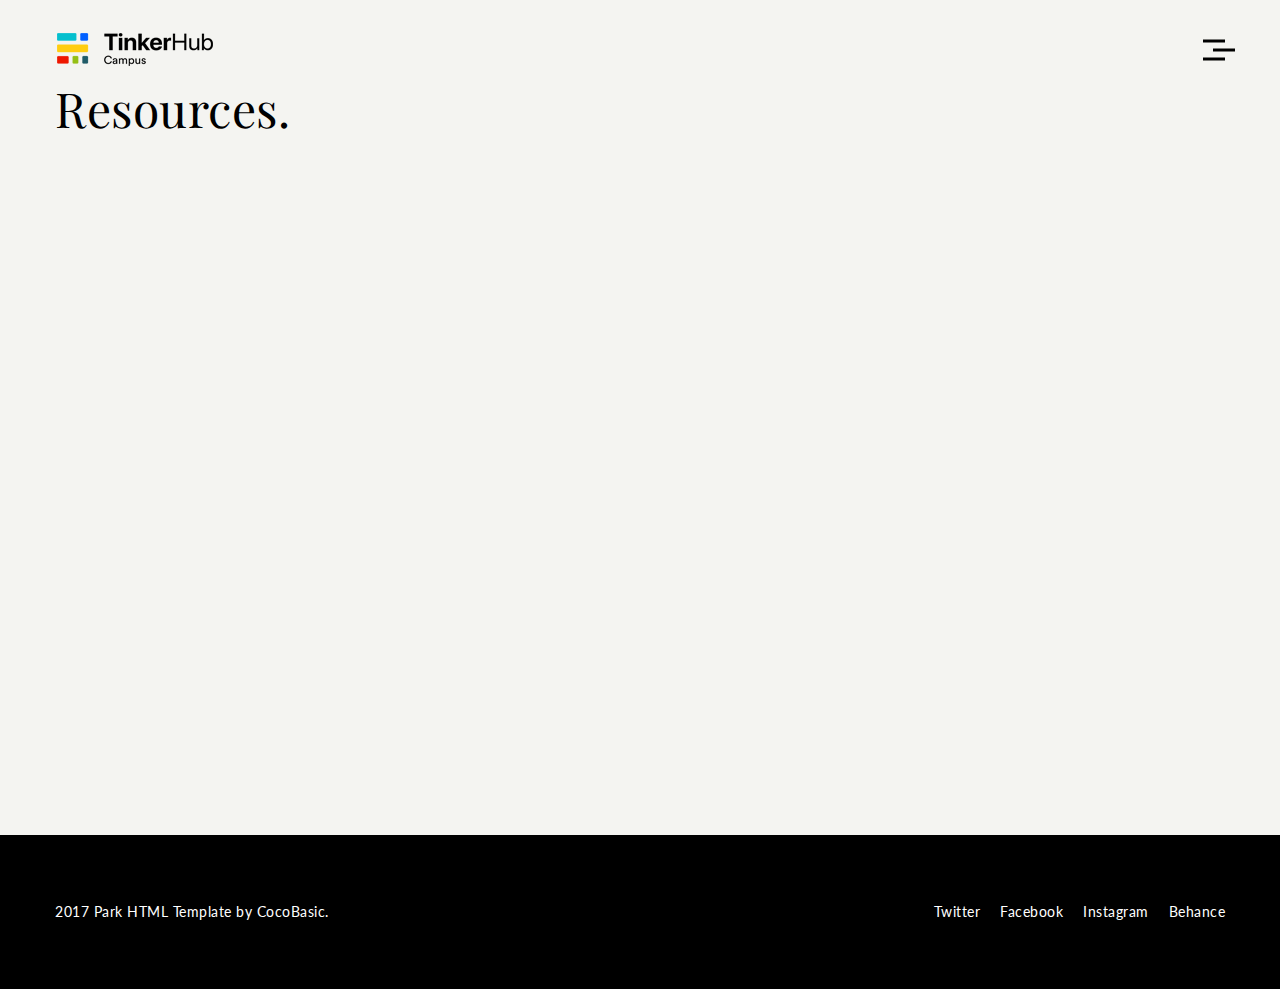
==== resources.html @ 8faea579 "resources page added" ====
<!DOCTYPE HTML>
<html lang="en-US">
    <head>
        <title>Park - Creative Portfolio Html Template</title>
        <meta http-equiv="Content-Type" content="text/html; charset=UTF-8">
        <meta name="description" content="Template by CocoBasic" />
        <meta name="keywords" content="HTML, CSS, JavaScript, PHP" />
        <meta name="author" content="CocoBasic" />
        <meta name="viewport" content="width=device-width, initial-scale=1, maximum-scale=1">

        <link rel="shortcut icon" href="images/favicon.ico" />       
        <link href='http://fonts.googleapis.com/css?family=Playfair+Display:400,400i%7CLato:300,300i,400,400i,700,700i,900%7CMontserrat:900' rel='stylesheet' type='text/css'>		
        <link rel="stylesheet" type="text/css"  href='css/clear.css' />
        <link rel="stylesheet" type="text/css"  href='css/common.css' />
        <link rel="stylesheet" type="text/css"  href='css/font-awesome.min.css' />
        <link rel="stylesheet" type="text/css"  href='css/sm-clean.css' />        
        <link rel="stylesheet" type="text/css"  href='css/slick.css' />        
        <link rel="stylesheet" type="text/css"  href='css/justifiedGallery.min.css' />
        <link rel="stylesheet" type="text/css"  href='css/prettyPhoto.css' />
        <link rel="stylesheet" type="text/css"  href='style.css' />

        <!--[if lt IE 9]>
                <script src="js/html5.js"></script>            
                <script src="js/respond.min.js"></script>                   
        <![endif]-->  
    </head>


    <body class="page">

        <div class="site-wrapper">

            <div class="doc-loader"></div>       

            <div class="menu-wraper center-relative">                          
                <div class="menu-holder">
                    <nav id="header-main-menu" class="big-menu">
                        <ul class="main-menu sm sm-clean">
                            <li>
                                <a href="index.html">Home</a>
                            </li>                            
                            <li>
                                <a href="https://dravog7.github.io/tinkerhubCampus/#/handbook">Handbook</a>
                            </li>                            
                            <li>
                                <a href="gallery.html"  class="current">Resources</a>
                            </li>                            
                            <!-- <li>
                                <a href="#">Portfolio Post</a>
                                <ul class="sub-menu">
                                    <li>
                                        <a href="portfolio-item1.html">Demo 1</a>
                                    </li>
                                    <li>
                                        <a href="portfolio-item2.html">Demo 2</a>
                                    </li>
                                    <li>
                                        <a href="portfolio-item3.html">Demo 3</a>
                                    </li>
                                    <li>
                                        <a href="portfolio-item4.html">Demo 4</a>
                                    </li>
                                    <li>
                                        <a href="portfolio-item5.html">Demo 5</a>
                                    </li>
                                </ul>
                            </li>                            
                            <li>
                                <a href="gallery.html">Gallery</a>
                            </li>                            
                            <li>
                                <a href="gallery-full.html">Gallery Full</a>
                            </li>                            
                            <li>
                                <a href="contact.html">Contact</a>
                            </li>                            
                        </ul>  -->  
                    </nav>
                </div>
            </div>
            <br>
            <div class="center-relative relative content-1170">
                <div>
                    <a href="index.html">
                        <img src="images/logo_@x2.png" alt="Park">
                    </a>               
                </div>
                <div class="toggle-holder">
                    <div id="toggle">
                        <div class="first-menu-line"></div>
                        <div class="second-menu-line"></div>
                        <div class="third-menu-line"></div>
                    </div>
                </div>
                <div class="clear"></div>	
            </div>    


            <div id="content" class="site-content">
                <div class="header-content content-1170 center-relative block"> 
                    <h1 class="entry-title">
                        Resources.
                    </h1>
                </div>
                <div class="page-content-wrapper center-relative content-1170">                
                    <iframe src="https://docs.google.com/presentation/d/e/2PACX-1vSOMRVgeMyPeni2asiVuSYo9Ov74oyT9_DhCWMWHWYLhbv3W7QBqUfarKIOultPUxOgnSGfhW2fxQJl/embed?start=false&loop=false&delayms=3000" frameborder="0" width="960" height="569" allowfullscreen="true" mozallowfullscreen="true" webkitallowfullscreen="true"></iframe>
                </div>               
            </div>

            <!--Footer-->

            <footer class="footer">
                <div class="footer-content content-1170 center-relative">	        
                    <ul class="copyright-holder">
                        <li class="copyright-footer">
                            2017 Park HTML Template by <a href="http://cocobasic.com">CocoBasic</a>.                
                        </li>
                        <li class="social-footer">                
                            <a href="#">Twitter</a><a href="#">Facebook</a><a href="#">Instagram</a><a href="#">Behance</a>                
                        </li>            
                    </ul>
                </div>
            </footer>
        </div>

        <!--Load JavaScript-->
        <script type="text/javascript" src="js/jquery.js"></script>			                                       
        <script type='text/javascript' src='js/imagesloaded.pkgd.js'></script>                
        <script type='text/javascript' src='js/jquery.fitvids.js'></script>                
        <script type='text/javascript' src='js/jquery.smartmenus.min.js'></script>                                 
        <script type='text/javascript' src='js/isotope.pkgd.js'></script>                                 
        <script type='text/javascript' src='js/jquery.easing.1.3.js'></script>                          
        <script type='text/javascript' src='js/jquery.justifiedGallery.min.js'></script>                          
        <script type='text/javascript' src='js/jquery.prettyPhoto.js'></script>                          
        <script type='text/javascript' src='js/slick.min.js'></script>                          
        <script type='text/javascript' src='js/main.js'></script>
    </body>
</html>
---- css/clear.css ----
html, body, div, span, object, iframe,
h1, h2, h3, h4, h5, h6, p, blockquote, pre,
abbr, address, cite, code,
del, dfn, em, img, ins, kbd, q, samp,
small, strong, sub, sup, var,
b, i,
fieldset, form, label, legend,
caption, tfoot, thead,
article, aside, canvas, details, figcaption, figure, 
footer, header, hgroup, menu, nav, section, summary,
time, mark, audio, video {
    margin:0;
    padding:0;
    border:0;
    outline: none;
    font-size:100%;
    vertical-align:baseline;
    background:transparent;
}

body {
    line-height:1;
}

article,aside,details,figcaption,figure,
footer,header,hgroup,menu,nav,section { 
    display:block;
}

blockquote, q {
    quotes:none;
}

blockquote:before, blockquote:after,
q:before, q:after {
    content:'';
    content:none;
}

a {
    margin:0;
    padding:0;
    font-size:100%;
	outline: none;
    vertical-align:baseline;
    background:transparent;
}

ins {
    background-color:#ff9;
    color:#000;
    text-decoration:none;
}

mark {
    background-color:#ff9;
    color:#000; 
    font-style:italic;
    font-weight:bold;
}

del {
    text-decoration: line-through;
}

abbr[title], dfn[title] {
    border-bottom:1px dotted;
    cursor:help;
}

hr {
    display:block;
    height:1px;
    border:0;   
    border-top:1px solid #cccccc;
    margin:1em 0;
    padding:0;
}

input, select {
    vertical-align:middle;
}

input:focus, textarea:focus
{
    outline: none;
}
---- css/common.css ----
.block
{
    display: block;
}
.hidden
{
    display: none;
}
.clear
{
    clear: both;
}
.left
{
    float: left;
}
.right
{
    float: right;
}
.line-height
{
    line-height: 0;
}
.clear-right
{
    clear: right;
}
.clear-left
{
    clear: left;
}
.center-relative
{
    margin-left: auto;
    margin-right: auto;
}
.center-absolute
{
    left: 50%;
}
.center-text
{
    text-align: center !important;
}
.text-left
{
    text-align: left;
}
.text-right
{
    text-align: right;
}
.absolute
{
    position: absolute;
}
.fixed
{
    position: fixed;
}
.relative
{
    position: relative;
}
.aligncenter 
{
    display: block;
    margin: 5px auto 5px auto;
}
.margin-0
{
    margin: 0 !important;
    line-height: 0;
}
.top-0
{
    margin-top: 0 !important;
}
.top-5
{
    margin-top: 5px !important;	
}
.top-10
{
    margin-top: 10px;	
}
.top-15
{
    margin-top: 15px;	
}
.top-20
{
    margin-top: 20px;
}
.top-25
{
    margin-top: 25px;	
}
.top-30
{
    margin-top: 30px;	
}
.top-50
{
    margin-top: 50px;	
}
.top-60
{
    margin-top: 60px;	
}
.top-70
{
    margin-top: 70px;	
}
.top-75
{
    margin-top: 75px;	
}
.top-80
{
    margin-top: 80px;
}
.top-100
{
    margin-top: 100px;	
}
.top-105
{
    margin-top: 105px;	
}
.top-120
{
    margin-top: 120px;
}
.top-150
{
    margin-top: 150px;	
}
.top-200
{
    margin-top: 200px;	
}
.top-negative-30
{
    margin-top: -30px;
}
.left-35
{
    margin-left:35px;
}
.right-35
{
    margin-right:35px;
}
.bottom-0
{
    margin-bottom: 0 !important;
}
.bottom-10
{
    margin-bottom: 10px !important;
}
.bottom-20
{
    margin-bottom: 20px !important;
}
.bottom-25
{
    margin-bottom: 25px !important;
}
.bottom-30
{
    margin-bottom: 30px !important;
}
.bottom-50
{
    margin-bottom: 50px !important;
}
.bottom-100
{
    margin-bottom: 100px !important;
}
.bottom-150
{
    margin-bottom: 150px !important;
}
.bottom-200
{
    margin-bottom: 200px !important;
}
blockquote
{
    font-weight: 300;
    font-style: italic;
    border-left: 10px solid #fffaa3;
    padding-left: 20px;
    margin-top: 50px;
    margin-bottom: 50px;
    font-size: 24px;
    line-height: 35px;
    max-width: 285px;
    margin-left: auto;
    margin-right: auto;
}
blockquote cite
{
    margin-top: 20px;
    display: block;
    font-weight: 400;
}
iframe
{
    width: 100%;
}
a.button
{
    display: inline-block;
    color: #000000;
    border: 1px solid #000000;
    text-align: center;
    padding-bottom: 15px;
    padding-top: 12px;
    padding-left: 50px;
    padding-right: 45px;
    cursor: pointer;
    vertical-align: middle;
    text-decoration: none;
    font-size: 11px;
    transition: all .2s linear;
    letter-spacing: 5px;
    line-height: 22px;
    margin-bottom: 17px;
    text-transform: uppercase;
}

a.button:active
{
    position: relative;
    top: 1px;	
}

a.button:hover
{
    color: white;
    background-color: #000000;
}
h1,h2,h3,h4,h5,h6
{
    padding: 20px 0;
}
h1
{
    font-size: 38px;
    line-height: 38px;    
}
h2
{
    font-size: 34px;    
    line-height: 34px;    
}
h3
{
    font-size: 32px;  
    line-height: 32px;    
}
h4
{
    font-size: 30px;    
}
h5
{
    font-size: 28px;   
}
h6
{
    font-size: 26px;    
}
em
{
    font-style: italic;
}
ol
{
    list-style-type: decimal;
}
pre
{
    word-wrap: break-word;
    white-space: pre-wrap;
}
table, th, td
{
    border:1px solid black;
    padding: 10px;
    vertical-align: middle;
}
sup
{
    vertical-align: super;
    font-size: smaller;
}
sub
{
    vertical-align: sub;
    font-size: smaller;
}
.single-content ol
{
    display: block;
    list-style-type: decimal;
    margin: 0 0 14px 17px;
}
.single-content ul
{
    display: block;
    list-style-type: disc;
    margin: 0 0 14px 17px;
}

.one,  .one_half,  .one_third,  .two_third,  .three_fourth, 
.one_fourth{
    margin-right: 14%;
    float: left;
    position: relative;
    margin-bottom: 30px;
}
.last{
    margin-right: 0 !important;
    clear: right;
}
.one{
    float: none;
    display: block;
    clear: both;
    margin-right: 0;
}
.one_half{
    width: 43%;    
}
.one_third{
    width: 24%;    
}
.two_third{
    width: 62%;    
}
.one_fourth{
    width: 14.5%;
}
.three_fourth{
    width: 71.5%;
}

.one_half.margin-0{
    width: 50%;
}
.one_third.margin-0{
    width: 33.333333333%;
}
.two_third.margin-0{
    width: 66.666666666%;
}
.one_fourth.margin-0{
    width: 25%;
}
.three_fourth.margin-0{
    width: 75%;
}

.isotope.no-transition,
.isotope.no-transition .isotope-item,
.isotope .isotope-item.no-transition {
    -webkit-transition-duration: 0s;
    -moz-transition-duration: 0s;
    -ms-transition-duration: 0s;
    -o-transition-duration: 0s;
    transition-duration: 0s;
}


div.pp_default .pp_loaderIcon
{
    display: none !important;
}

div.pp_default a.pp_arrow_previous
{
    background-image: url(../images/nav_left.png);
    background-size: 20px 20px;    
    width: 20px;
    height: 20px;
    margin-top: 5px;
    font-size: 0;
    line-height: 0;
    text-indent: -99999999px;
    transition: transform .3s ease;
}

div.pp_default a.pp_arrow_next
{
    background-image: url(../images/nav_right.png);
    background-size: 20px 20px;    
    width: 20px;
    height: 20px;
    margin-top: 5px;
    margin-left: 10px;
    font-size: 0;
    line-height: 0;
    text-indent: -99999999px;
    transition: transform .3s ease;
}

div.pp_default a.pp_arrow_previous:hover 
{
    transform: translateX(-5px);
}

div.pp_default a.pp_arrow_next:hover 
{
    transform: translateX(5px);
}

div.pp_default .pp_close
{
    background-image: url(../images/close.png);
    background-size: 30px 30px;
    margin-top: 5px;
    text-indent: -99999999px;
    font-size: 0;
    line-height: 0;    
}

div.pp_default .pp_nav .currentTextHolder
{
    padding: 0 0 0 20px;
    color: #fff;
}

div.pp_default .pp_content_container .pp_details 
{
    margin-top: 30px !important;
    z-index: 3;
}

div.pp_default .pp_description 
{
    font-family: 'Lato', sans-serif;
    font-size: 15px;
    line-height: 30px;
    position: absolute;
    top: -30px;
    margin: 0;
    color: #fff;
    font-weight: 400;
}


.justified-gallery>a>.caption,
.justified-gallery>div>.caption 
{    
    background-color: #F4F4F1;    
    color: #000;
    font-size: 12px;
    font-weight: 400;
    font-family: 'Lato', sans-serif;
    padding-left: 20px;
}

.justified-gallery>a>.caption.caption-visible,
.justified-gallery>div>.caption.caption-visible {
    filter: "alpha(opacity=100)";
    opacity: 1
}
---- css/sm-clean.css ----
.sm-clean {
    background: #eeeeee;
    -webkit-border-radius: 5px;
    -moz-border-radius: 5px;
    -ms-border-radius: 5px;
    -o-border-radius: 5px;
    border-radius: 5px;
}
.sm-clean a, .sm-clean a:hover, .sm-clean a:focus, .sm-clean a:active {
    padding: 13px 20px;
    /* make room for the toggle button (sub indicator) */
    padding-right: 58px;
    font-size: 18px;
    font-weight: normal;
    line-height: 17px;
    text-decoration: none;
}
.sm-clean a.current {
    color: #d23600;
}
.sm-clean a.disabled {
    color: #bbbbbb;
}
.sm-clean a span.sub-arrow {
    position: absolute;
    top: 50%;
    margin-top: -12px;
    left: auto;
    right: 4px;
    width: 34px;
    height: 34px;
    overflow: hidden;
    font: bold 18px/34px monospace !important;
    text-align: center;
    text-shadow: none;   
    -webkit-border-radius: 5px;
    -moz-border-radius: 5px;
    -ms-border-radius: 5px;
    -o-border-radius: 5px;
    border-radius: 5px;
}
.sm-clean a.highlighted span.sub-arrow:before {
    display: block;
    content: '-';
}
.sm-clean > li:first-child > a, .sm-clean > li:first-child > :not(ul) a {
    -webkit-border-radius: 5px 5px 0 0;
    -moz-border-radius: 5px 5px 0 0;
    -ms-border-radius: 5px 5px 0 0;
    -o-border-radius: 5px 5px 0 0;
    border-radius: 5px 5px 0 0;
}
.sm-clean > li:last-child > a, .sm-clean > li:last-child > *:not(ul) a, .sm-clean > li:last-child > ul,
.sm-clean > li:last-child > ul > li:last-child > a, .sm-clean > li:last-child > ul > li:last-child > *:not(ul) a, .sm-clean > li:last-child > ul > li:last-child > ul,
.sm-clean > li:last-child > ul > li:last-child > ul > li:last-child > a, .sm-clean > li:last-child > ul > li:last-child > ul > li:last-child > *:not(ul) a, .sm-clean > li:last-child > ul > li:last-child > ul > li:last-child > ul,
.sm-clean > li:last-child > ul > li:last-child > ul > li:last-child > ul > li:last-child > a, .sm-clean > li:last-child > ul > li:last-child > ul > li:last-child > ul > li:last-child > *:not(ul) a, .sm-clean > li:last-child > ul > li:last-child > ul > li:last-child > ul > li:last-child > ul,
.sm-clean > li:last-child > ul > li:last-child > ul > li:last-child > ul > li:last-child > ul > li:last-child > a, .sm-clean > li:last-child > ul > li:last-child > ul > li:last-child > ul > li:last-child > ul > li:last-child > *:not(ul) a, .sm-clean > li:last-child > ul > li:last-child > ul > li:last-child > ul > li:last-child > ul > li:last-child > ul {
    -webkit-border-radius: 0 0 5px 5px;
    -moz-border-radius: 0 0 5px 5px;
    -ms-border-radius: 0 0 5px 5px;
    -o-border-radius: 0 0 5px 5px;
    border-radius: 0 0 5px 5px;
}
.sm-clean > li:last-child > a.highlighted, .sm-clean > li:last-child > *:not(ul) a.highlighted,
.sm-clean > li:last-child > ul > li:last-child > a.highlighted, .sm-clean > li:last-child > ul > li:last-child > *:not(ul) a.highlighted,
.sm-clean > li:last-child > ul > li:last-child > ul > li:last-child > a.highlighted, .sm-clean > li:last-child > ul > li:last-child > ul > li:last-child > *:not(ul) a.highlighted,
.sm-clean > li:last-child > ul > li:last-child > ul > li:last-child > ul > li:last-child > a.highlighted, .sm-clean > li:last-child > ul > li:last-child > ul > li:last-child > ul > li:last-child > *:not(ul) a.highlighted,
.sm-clean > li:last-child > ul > li:last-child > ul > li:last-child > ul > li:last-child > ul > li:last-child > a.highlighted, .sm-clean > li:last-child > ul > li:last-child > ul > li:last-child > ul > li:last-child > ul > li:last-child > *:not(ul) a.highlighted {
    -webkit-border-radius: 0;
    -moz-border-radius: 0;
    -ms-border-radius: 0;
    -o-border-radius: 0;
    border-radius: 0;
}
.sm-clean > li:first-child {
    border-top: 0;
}
.sm-clean ul a, .sm-clean ul a:hover, .sm-clean ul a:focus, .sm-clean ul a:active {
    font-size: 16px;
    border-left: 8px solid transparent;
}
.sm-clean ul ul a,
.sm-clean ul ul a:hover,
.sm-clean ul ul a:focus,
.sm-clean ul ul a:active {
    border-left: 16px solid transparent;
}
.sm-clean ul ul ul a,
.sm-clean ul ul ul a:hover,
.sm-clean ul ul ul a:focus,
.sm-clean ul ul ul a:active {
    border-left: 24px solid transparent;
}
.sm-clean ul ul ul ul a,
.sm-clean ul ul ul ul a:hover,
.sm-clean ul ul ul ul a:focus,
.sm-clean ul ul ul ul a:active {
    border-left: 32px solid transparent;
}
.sm-clean ul ul ul ul ul a,
.sm-clean ul ul ul ul ul a:hover,
.sm-clean ul ul ul ul ul a:focus,
.sm-clean ul ul ul ul ul a:active {
    border-left: 40px solid transparent;
}

/* Mobile first layout SmartMenus Core CSS (it's not recommended editing these rules)
   You need this once per page no matter how many menu trees or different themes you use.
-------------------------------------------------------------------------------------------*/

.sm,.sm ul,.sm li{display: table;list-style:none;margin: 0 auto;padding:0;line-height:normal;direction:ltr;-webkit-tap-highlight-color:rgba(0,0,0,0);}
.sm-rtl,.sm-rtl ul,.sm-rtl li{direction:rtl;text-align:right;}
.sm>li>h1,.sm>li>h2,.sm>li>h3,.sm>li>h4,.sm>li>h5,.sm>li>h6{margin:0;padding:0;}
.sm ul{display:none;}
.sm li,.sm a{position:relative;}
.sm a{display:block;}
.sm a.disabled{cursor:not-allowed;}
.sm:after{content:"\00a0";display:block;height:0;font:0px/0 serif;clear:both;visibility:hidden;overflow:hidden;}
.sm,.sm *,.sm *:before,.sm *:after{-moz-box-sizing:border-box;-webkit-box-sizing:border-box;box-sizing:border-box;}
---- css/justifiedGallery.min.css ----
/*!
 * Justified Gallery - v3.6.3
 * http://miromannino.github.io/Justified-Gallery/
 * Copyright (c) 2016 Miro Mannino
 * Licensed under the MIT license.
 */

.justified-gallery {
    width: 100%;
    position: relative;
    overflow: hidden
}

.justified-gallery>a,
.justified-gallery>div {
    position: absolute;
    display: inline-block;
    overflow: hidden;
    filter: "alpha(opacity=10)";
    opacity: .1
}

.justified-gallery>a>img,
.justified-gallery>div>img,
.justified-gallery>a>a>img,
.justified-gallery>div>a>img {
    position: absolute;
    top: 50%;
    left: 50%;
    margin: 0;
    padding: 0;
    border: 0;
    filter: "alpha(opacity=0)";
    opacity: 0
}

.justified-gallery>a>.caption,
.justified-gallery>div>.caption {
    display: initial;
    position: absolute;
    bottom: 0;
    padding: 5px;
    background-color: #000;
    left: 0;
    right: 0;
    margin: 0;
    color: #fff;
    font-size: 12px;
    font-weight: 300;
    font-family: sans-serif;
    -webkit-transition: opacity 300ms ease;
    -moz-transition: opacity 300ms ease;
    -o-transition: opacity 300ms ease;
    transition: opacity 300ms ease;
    opacity: 0
}

.justified-gallery>a>.caption.caption-visible,
.justified-gallery>div>.caption.caption-visible {
    filter: "alpha(opacity=70)";
    opacity: .7
}

.justified-gallery>.entry-visible {
    filter: "alpha(opacity=100)";
    opacity: 1;
    background: 0 0
}

.justified-gallery>.entry-visible>img,
.justified-gallery>.entry-visible>a>img {
    filter: "alpha(opacity=100)";
    opacity: 1;
    -webkit-transition: opacity 500ms ease-in;
    -moz-transition: opacity 500ms ease-in;
    -o-transition: opacity 500ms ease-in;
    transition: opacity 500ms ease-in
}

.justified-gallery>.jg-filtered {
    display: none
}

.justified-gallery>.spinner {
    position: absolute;
    bottom: 0;
    margin-left: -24px;
    padding: 10px 0;
    left: 50%;
    filter: "alpha(opacity=100)";
    opacity: 1;
    overflow: initial
}

.justified-gallery>.spinner>span {
    display: inline-block;
    filter: "alpha(opacity=0)";
    opacity: 0;
    width: 8px;
    height: 8px;
    margin: 0 4px;
    background-color: #000;
    border-radius: 6px
}
---- css/prettyPhoto.css ----
/* ------------------------------------------------------------------------
        This you can edit.
------------------------------------------------------------------------- */

/* ----------------------------------
        Default Theme
----------------------------------- */

div.pp_default .pp_top,
div.pp_default .pp_top .pp_middle,
div.pp_default .pp_top .pp_left,
div.pp_default .pp_top .pp_right,
div.pp_default .pp_bottom,
div.pp_default .pp_bottom .pp_left,
div.pp_default .pp_bottom .pp_middle,
div.pp_default .pp_bottom .pp_right { height: 13px; }

div.pp_default .pp_content .ppt { color: #f8f8f8; }
div.pp_default .pp_content_container .pp_left { padding-left: 13px; }
div.pp_default .pp_content_container .pp_right { padding-right: 13px; }
/*div.pp_default .pp_content { background-color: #fff; }*/
div.pp_default .pp_next:hover { background: url(../images/prettyPhoto/default/sprite_next.png) center right  no-repeat; cursor: pointer; } /* Next button */
div.pp_default .pp_previous:hover { background: url(../images/prettyPhoto/default/sprite_prev.png) center left no-repeat; cursor: pointer; } /* Previous button */
div.pp_default .pp_expand { background: url(../images/prettyPhoto/default/sprite.png) 0 -29px no-repeat; cursor: pointer; width: 28px; height: 28px; display: none !important; } /* Expand button */
div.pp_default .pp_expand:hover { background: url(../images/prettyPhoto/default/sprite.png) 0 -56px no-repeat; cursor: pointer; } /* Expand button hover */
div.pp_default .pp_contract { background: url(../images/prettyPhoto/default/sprite.png) 0 -84px no-repeat; cursor: pointer; width: 28px; height: 28px; } /* Contract button */
div.pp_default .pp_contract:hover { background: url(../images/prettyPhoto/default/sprite.png) 0 -113px no-repeat; cursor: pointer; } /* Contract button hover */
div.pp_default .pp_close { width: 30px; height: 30px; cursor: pointer; } /* Close button */
div.pp_default #pp_full_res .pp_inline { color: #000; background-color: white; padding: 30px; } 
.pp_inline img {max-width: 100%; max-height: 100%; width: auto; height: auto;}
div.pp_default .pp_gallery ul li a { background: url(../images/prettyPhoto/default/default_thumb.png) center center #f8f8f8; border:1px solid #aaa; }
div.pp_default .pp_gallery ul li a:hover,
div.pp_default .pp_gallery ul li.selected a { border-color: #fff; }
div.pp_default .pp_social { margin-top: 7px;}

div.pp_default .pp_gallery a.pp_arrow_previous,
div.pp_default .pp_gallery a.pp_arrow_next { position: static; left: auto; }
div.pp_default .pp_nav .pp_play,
div.pp_default .pp_nav .pp_pause { background: url(../images/prettyPhoto/default/sprite.png) -51px 1px no-repeat; height:30px; width:30px; }
div.pp_default .pp_nav .pp_pause { background-position: -51px -29px; }
div.pp_default .pp_details { position: relative; }
div.pp_default a.pp_arrow_previous,
div.pp_default a.pp_arrow_next { height: 26px;  margin: -4px 0 0 0; width: 20px; }
div.pp_default a.pp_arrow_next { left: 52px;} /* The next arrow in the bottom nav */
div.pp_default .pp_content_container .pp_details { margin-top: 5px; }
div.pp_default .pp_nav { clear: none; height: 30px; width: 110px; position: relative; }
div.pp_default .pp_nav .currentTextHolder{ font-family: Georgia; font-style: italic; color:#999; font-size: 11px; left: 75px; line-height: 25px; margin: 0; padding: 0 0 0 10px; position: absolute; top: 2px; }

div.pp_default .pp_close:hover, div.pp_default .pp_nav .pp_play:hover, div.pp_default .pp_nav .pp_pause:hover, div.pp_default .pp_arrow_next:hover, div.pp_default .pp_arrow_previous:hover { opacity:0.7; }

div.pp_default .pp_description{ font-size: 11px; font-weight: bold; line-height: 14px; margin: 5px 50px 5px 0; }


div.pp_default .pp_loaderIcon { background: url(../images/prettyPhoto/default/loader.gif) center center no-repeat; background-color: white;} /* Loader icon */


/* ----------------------------------
        Light Rounded Theme
----------------------------------- */


div.light_rounded .pp_top .pp_left { background: url(../images/prettyPhoto/light_rounded/sprite.png) -88px -53px no-repeat; } /* Top left corner */
div.light_rounded .pp_top .pp_middle { background: #fff; } /* Top pattern/color */
div.light_rounded .pp_top .pp_right { background: url(../images/prettyPhoto/light_rounded/sprite.png) -110px -53px no-repeat; } /* Top right corner */

div.light_rounded .pp_content .ppt { color: #000; }
div.light_rounded .pp_content_container .pp_left,
div.light_rounded .pp_content_container .pp_right { background: #fff; }
div.light_rounded .pp_content { background-color: #fff; } /* Content background */
div.light_rounded .pp_next:hover { background: url(../images/prettyPhoto/light_rounded/btnNext.png) center right  no-repeat; cursor: pointer; } /* Next button */
div.light_rounded .pp_previous:hover { background: url(../images/prettyPhoto/light_rounded/btnPrevious.png) center left no-repeat; cursor: pointer; } /* Previous button */
div.light_rounded .pp_expand { background: url(../images/prettyPhoto/light_rounded/sprite.png) -31px -26px no-repeat; cursor: pointer; } /* Expand button */
div.light_rounded .pp_expand:hover { background: url(../images/prettyPhoto/light_rounded/sprite.png) -31px -47px no-repeat; cursor: pointer; } /* Expand button hover */
div.light_rounded .pp_contract { background: url(../images/prettyPhoto/light_rounded/sprite.png) 0 -26px no-repeat; cursor: pointer; } /* Contract button */
div.light_rounded .pp_contract:hover { background: url(../images/prettyPhoto/light_rounded/sprite.png) 0 -47px no-repeat; cursor: pointer; } /* Contract button hover */
div.light_rounded .pp_close { width: 75px; height: 22px; background: url(../images/prettyPhoto/light_rounded/sprite.png) -1px -1px no-repeat; cursor: pointer; } /* Close button */
div.light_rounded .pp_details { position: relative; }
div.light_rounded .pp_description { margin-right: 85px; }
div.light_rounded #pp_full_res .pp_inline { color: #000; } 
div.light_rounded .pp_gallery a.pp_arrow_previous,
div.light_rounded .pp_gallery a.pp_arrow_next { margin-top: 12px !important; }
div.light_rounded .pp_nav .pp_play { background: url(../images/prettyPhoto/light_rounded/sprite.png) -1px -100px no-repeat; height: 15px; width: 14px; }
div.light_rounded .pp_nav .pp_pause { background: url(../images/prettyPhoto/light_rounded/sprite.png) -24px -100px no-repeat; height: 15px; width: 14px; }

div.light_rounded .pp_arrow_previous { background: url(../images/prettyPhoto/light_rounded/sprite.png) 0 -71px no-repeat; } /* The previous arrow in the bottom nav */
div.light_rounded .pp_arrow_previous.disabled { background-position: 0 -87px; cursor: default; }
div.light_rounded .pp_arrow_next { background: url(../images/prettyPhoto/light_rounded/sprite.png) -22px -71px no-repeat; } /* The next arrow in the bottom nav */
div.light_rounded .pp_arrow_next.disabled { background-position: -22px -87px; cursor: default; }

div.light_rounded .pp_bottom .pp_left { background: url(../images/prettyPhoto/light_rounded/sprite.png) -88px -80px no-repeat; } /* Bottom left corner */
div.light_rounded .pp_bottom .pp_middle { background: #fff; } /* Bottom pattern/color */
div.light_rounded .pp_bottom .pp_right { background: url(../images/prettyPhoto/light_rounded/sprite.png) -110px -80px no-repeat; } /* Bottom right corner */

div.light_rounded .pp_loaderIcon { background: url(../images/prettyPhoto/light_rounded/loader.gif) center center no-repeat; } /* Loader icon */

/* ----------------------------------
        Dark Rounded Theme
----------------------------------- */

div.dark_rounded .pp_top .pp_left { background: url(../images/prettyPhoto/dark_rounded/sprite.png) -88px -53px no-repeat; } /* Top left corner */
div.dark_rounded .pp_top .pp_middle { background: url(../images/prettyPhoto/dark_rounded/contentPattern.png) top left repeat; } /* Top pattern/color */
div.dark_rounded .pp_top .pp_right { background: url(../images/prettyPhoto/dark_rounded/sprite.png) -110px -53px no-repeat; } /* Top right corner */

div.dark_rounded .pp_content_container .pp_left { background: url(../images/prettyPhoto/dark_rounded/contentPattern.png) top left repeat-y; } /* Left Content background */
div.dark_rounded .pp_content_container .pp_right { background: url(../images/prettyPhoto/dark_rounded/contentPattern.png) top right repeat-y; } /* Right Content background */
div.dark_rounded .pp_content { background: url(../images/prettyPhoto/dark_rounded/contentPattern.png) top left repeat; } /* Content background */
div.dark_rounded .pp_next:hover { background: url(../images/prettyPhoto/dark_rounded/btnNext.png) center right  no-repeat; cursor: pointer; } /* Next button */
div.dark_rounded .pp_previous:hover { background: url(../images/prettyPhoto/dark_rounded/btnPrevious.png) center left no-repeat; cursor: pointer; } /* Previous button */
div.dark_rounded .pp_expand { background: url(../images/prettyPhoto/dark_rounded/sprite.png) -31px -26px no-repeat; cursor: pointer; } /* Expand button */
div.dark_rounded .pp_expand:hover { background: url(../images/prettyPhoto/dark_rounded/sprite.png) -31px -47px no-repeat; cursor: pointer; } /* Expand button hover */
div.dark_rounded .pp_contract { background: url(../images/prettyPhoto/dark_rounded/sprite.png) 0 -26px no-repeat; cursor: pointer; } /* Contract button */
div.dark_rounded .pp_contract:hover { background: url(../images/prettyPhoto/dark_rounded/sprite.png) 0 -47px no-repeat; cursor: pointer; } /* Contract button hover */
div.dark_rounded .pp_close { width: 75px; height: 22px; background: url(../images/prettyPhoto/dark_rounded/sprite.png) -1px -1px no-repeat; cursor: pointer; } /* Close button */
div.dark_rounded .pp_details { position: relative; }
div.dark_rounded .pp_description { margin-right: 85px; }
div.dark_rounded .currentTextHolder { color: #c4c4c4; }
div.dark_rounded .pp_description { color: #fff; }
div.dark_rounded #pp_full_res .pp_inline { color: #fff; }
div.dark_rounded .pp_gallery a.pp_arrow_previous,
div.dark_rounded .pp_gallery a.pp_arrow_next { margin-top: 12px !important; }
div.dark_rounded .pp_nav .pp_play { background: url(../images/prettyPhoto/dark_rounded/sprite.png) -1px -100px no-repeat; height: 15px; width: 14px; }
div.dark_rounded .pp_nav .pp_pause { background: url(../images/prettyPhoto/dark_rounded/sprite.png) -24px -100px no-repeat; height: 15px; width: 14px; }

div.dark_rounded .pp_arrow_previous { background: url(../images/prettyPhoto/dark_rounded/sprite.png) 0 -71px no-repeat; } /* The previous arrow in the bottom nav */
div.dark_rounded .pp_arrow_previous.disabled { background-position: 0 -87px; cursor: default; }
div.dark_rounded .pp_arrow_next { background: url(../images/prettyPhoto/dark_rounded/sprite.png) -22px -71px no-repeat; } /* The next arrow in the bottom nav */
div.dark_rounded .pp_arrow_next.disabled { background-position: -22px -87px; cursor: default; }

div.dark_rounded .pp_bottom .pp_left { background: url(../images/prettyPhoto/dark_rounded/sprite.png) -88px -80px no-repeat; } /* Bottom left corner */
div.dark_rounded .pp_bottom .pp_middle { background: url(../images/prettyPhoto/dark_rounded/contentPattern.png) top left repeat; } /* Bottom pattern/color */
div.dark_rounded .pp_bottom .pp_right { background: url(../images/prettyPhoto/dark_rounded/sprite.png) -110px -80px no-repeat; } /* Bottom right corner */

div.dark_rounded .pp_loaderIcon { background: url(../images/prettyPhoto/dark_rounded/loader.gif) center center no-repeat; } /* Loader icon */


/* ----------------------------------
        Dark Square Theme
----------------------------------- */

div.dark_square .pp_left ,
div.dark_square .pp_middle,
div.dark_square .pp_right,
div.dark_square .pp_content { background: #000; }

div.dark_square .currentTextHolder { color: #c4c4c4; }
div.dark_square .pp_description { color: #fff; }
div.dark_square .pp_loaderIcon { background: url(../images/prettyPhoto/dark_square/loader.gif) center center no-repeat; } /* Loader icon */

div.dark_square .pp_expand { background: url(../images/prettyPhoto/dark_square/sprite.png) -31px -26px no-repeat; cursor: pointer; } /* Expand button */
div.dark_square .pp_expand:hover { background: url(../images/prettyPhoto/dark_square/sprite.png) -31px -47px no-repeat; cursor: pointer; } /* Expand button hover */
div.dark_square .pp_contract { background: url(../images/prettyPhoto/dark_square/sprite.png) 0 -26px no-repeat; cursor: pointer; } /* Contract button */
div.dark_square .pp_contract:hover { background: url(../images/prettyPhoto/dark_square/sprite.png) 0 -47px no-repeat; cursor: pointer; } /* Contract button hover */
div.dark_square .pp_close { width: 75px; height: 22px; background: url(../images/prettyPhoto/dark_square/sprite.png) -1px -1px no-repeat; cursor: pointer; } /* Close button */
div.dark_square .pp_details { position: relative; }
div.dark_square .pp_description { margin: 0 85px 0 0; }
div.dark_square #pp_full_res .pp_inline { color: #fff; }
div.dark_square .pp_gallery a.pp_arrow_previous,
div.dark_square .pp_gallery a.pp_arrow_next { margin-top: 12px !important; }
div.dark_square .pp_nav { clear: none; }
div.dark_square .pp_nav .pp_play { background: url(../images/prettyPhoto/dark_square/sprite.png) -1px -100px no-repeat; height: 15px; width: 14px; }
div.dark_square .pp_nav .pp_pause { background: url(../images/prettyPhoto/dark_square/sprite.png) -24px -100px no-repeat; height: 15px; width: 14px; }

div.dark_square .pp_arrow_previous { background: url(../images/prettyPhoto/dark_square/sprite.png) 0 -71px no-repeat; } /* The previous arrow in the bottom nav */
div.dark_square .pp_arrow_previous.disabled { background-position: 0 -87px; cursor: default; }
div.dark_square .pp_arrow_next { background: url(../images/prettyPhoto/dark_square/sprite.png) -22px -71px no-repeat; } /* The next arrow in the bottom nav */
div.dark_square .pp_arrow_next.disabled { background-position: -22px -87px; cursor: default; }

div.dark_square .pp_next:hover { background: url(../images/prettyPhoto/dark_square/btnNext.png) center right  no-repeat; cursor: pointer; } /* Next button */
div.dark_square .pp_previous:hover { background: url(../images/prettyPhoto/dark_square/btnPrevious.png) center left no-repeat; cursor: pointer; } /* Previous button */


/* ----------------------------------
        Light Square Theme
----------------------------------- */

div.light_square .pp_left ,
div.light_square .pp_middle,
div.light_square .pp_right,
div.light_square .pp_content { background: #fff; }

div.light_square .pp_content .ppt { color: #000; }
div.light_square .pp_expand { background: url(../images/prettyPhoto/light_square/sprite.png) -31px -26px no-repeat; cursor: pointer; } /* Expand button */
div.light_square .pp_expand:hover { background: url(../images/prettyPhoto/light_square/sprite.png) -31px -47px no-repeat; cursor: pointer; } /* Expand button hover */
div.light_square .pp_contract { background: url(../images/prettyPhoto/light_square/sprite.png) 0 -26px no-repeat; cursor: pointer; } /* Contract button */
div.light_square .pp_contract:hover { background: url(../images/prettyPhoto/light_square/sprite.png) 0 -47px no-repeat; cursor: pointer; } /* Contract button hover */
div.light_square .pp_close { width: 75px; height: 22px; background: url(../images/prettyPhoto/light_square/sprite.png) -1px -1px no-repeat; cursor: pointer; } /* Close button */
div.light_square .pp_details { position: relative; }
div.light_square .pp_description { margin-right: 85px; }
div.light_square #pp_full_res .pp_inline { color: #000; }
div.light_square .pp_gallery a.pp_arrow_previous,
div.light_square .pp_gallery a.pp_arrow_next { margin-top: 12px !important; }
div.light_square .pp_nav .pp_play { background: url(../images/prettyPhoto/light_square/sprite.png) -1px -100px no-repeat; height: 15px; width: 14px; }
div.light_square .pp_nav .pp_pause { background: url(../images/prettyPhoto/light_square/sprite.png) -24px -100px no-repeat; height: 15px; width: 14px; }

div.light_square .pp_arrow_previous { background: url(../images/prettyPhoto/light_square/sprite.png) 0 -71px no-repeat; } /* The previous arrow in the bottom nav */
div.light_square .pp_arrow_previous.disabled { background-position: 0 -87px; cursor: default; }
div.light_square .pp_arrow_next { background: url(../images/prettyPhoto/light_square/sprite.png) -22px -71px no-repeat; } /* The next arrow in the bottom nav */
div.light_square .pp_arrow_next.disabled { background-position: -22px -87px; cursor: default; }

div.light_square .pp_next:hover { background: url(../images/prettyPhoto/light_square/btnNext.png) center right  no-repeat; cursor: pointer; } /* Next button */
div.light_square .pp_previous:hover { background: url(../images/prettyPhoto/light_square/btnPrevious.png) center left no-repeat; cursor: pointer; } /* Previous button */

div.light_square .pp_loaderIcon { background: url(../images/prettyPhoto/light_rounded/loader.gif) center center no-repeat; } /* Loader icon */


/* ----------------------------------
        Facebook style Theme
----------------------------------- */

div.facebook .pp_top .pp_left { background: url(../images/prettyPhoto/facebook/sprite.png) -88px -53px no-repeat; } /* Top left corner */
div.facebook .pp_top .pp_middle { background: url(../images/prettyPhoto/facebook/contentPatternTop.png) top left repeat-x; } /* Top pattern/color */
div.facebook .pp_top .pp_right { background: url(../images/prettyPhoto/facebook/sprite.png) -110px -53px no-repeat; } /* Top right corner */

div.facebook .pp_content .ppt { color: #000; }
div.facebook .pp_content_container .pp_left { background: url(../images/prettyPhoto/facebook/contentPatternLeft.png) top left repeat-y; } /* Content background */
div.facebook .pp_content_container .pp_right { background: url(../images/prettyPhoto/facebook/contentPatternRight.png) top right repeat-y; } /* Content background */
div.facebook .pp_content { background: #fff; } /* Content background */
div.facebook .pp_expand { background: url(../images/prettyPhoto/facebook/sprite.png) -31px -26px no-repeat; cursor: pointer; } /* Expand button */
div.facebook .pp_expand:hover { background: url(../images/prettyPhoto/facebook/sprite.png) -31px -47px no-repeat; cursor: pointer; } /* Expand button hover */
div.facebook .pp_contract { background: url(../images/prettyPhoto/facebook/sprite.png) 0 -26px no-repeat; cursor: pointer; } /* Contract button */
div.facebook .pp_contract:hover { background: url(../images/prettyPhoto/facebook/sprite.png) 0 -47px no-repeat; cursor: pointer; } /* Contract button hover */
div.facebook .pp_close { width: 22px; height: 22px; background: url(../images/prettyPhoto/facebook/sprite.png) -1px -1px no-repeat; cursor: pointer; } /* Close button */
div.facebook .pp_details { position: relative; }
div.facebook .pp_description { margin: 0 37px 0 0; }
div.facebook #pp_full_res .pp_inline { color: #000; } 
div.facebook .pp_loaderIcon { background: url(../images/prettyPhoto/facebook/loader.gif) center center no-repeat; } /* Loader icon */

div.facebook .pp_arrow_previous { background: url(../images/prettyPhoto/facebook/sprite.png) 0 -71px no-repeat; height: 22px; margin-top: 0; width: 22px; } /* The previous arrow in the bottom nav */
div.facebook .pp_arrow_previous.disabled { background-position: 0 -96px; cursor: default; }
div.facebook .pp_arrow_next { background: url(../images/prettyPhoto/facebook/sprite.png) -32px -71px no-repeat; height: 22px; margin-top: 0; width: 22px; } /* The next arrow in the bottom nav */
div.facebook .pp_arrow_next.disabled { background-position: -32px -96px; cursor: default; }
div.facebook .pp_nav { margin-top: 0; }
div.facebook .pp_nav p { font-size: 15px; padding: 0 3px 0 4px; }
div.facebook .pp_nav .pp_play { background: url(../images/prettyPhoto/facebook/sprite.png) -1px -123px no-repeat; height: 22px; width: 22px; }
div.facebook .pp_nav .pp_pause { background: url(../images/prettyPhoto/facebook/sprite.png) -32px -123px no-repeat; height: 22px; width: 22px; }

div.facebook .pp_next:hover { background: url(../images/prettyPhoto/facebook/btnNext.png) center right no-repeat; cursor: pointer; } /* Next button */
div.facebook .pp_previous:hover { background: url(../images/prettyPhoto/facebook/btnPrevious.png) center left no-repeat; cursor: pointer; } /* Previous button */

div.facebook .pp_bottom .pp_left { background: url(../images/prettyPhoto/facebook/sprite.png) -88px -80px no-repeat; } /* Bottom left corner */
div.facebook .pp_bottom .pp_middle { background: url(../images/prettyPhoto/facebook/contentPatternBottom.png) top left repeat-x; } /* Bottom pattern/color */
div.facebook .pp_bottom .pp_right { background: url(../images/prettyPhoto/facebook/sprite.png) -110px -80px no-repeat; } /* Bottom right corner */


/* ------------------------------------------------------------------------
        DO NOT CHANGE
------------------------------------------------------------------------- */

div.pp_pic_holder a:focus { outline:none; }

div.pp_overlay {
    background: #000;
    display: none;
    left: 0;
    position: absolute;
    top: 0;
    width: 100%;
    z-index: 9999;
}

div.pp_pic_holder {
    display: none;
    position: absolute;
    width: 100px;
    z-index: 10000;
}


.pp_top {
    height: 20px;
    position: relative;
}
* html .pp_top { padding: 0 20px; }

.pp_top .pp_left {
    height: 20px;
    left: 0;
    position: absolute;
    width: 20px;
}
.pp_top .pp_middle {
    height: 20px;
    left: 20px;
    position: absolute;
    right: 20px;
}
* html .pp_top .pp_middle {
    left: 0;
    position: static;
}

.pp_top .pp_right {
    height: 20px;
    left: auto;
    position: absolute;
    right: 0;
    top: 0;
    width: 20px;
}

.pp_content { height: 40px; min-width: 40px; }
* html .pp_content { width: 40px; }

.pp_fade { display: none; }

.pp_content_container {
    position: relative;
    text-align: left;
    width: 100%;
}

.pp_content_container .pp_left { padding-left: 20px; }
.pp_content_container .pp_right { padding-right: 20px; }

.pp_content_container .pp_details {
    float: left;
    margin: 10px 0 2px 0;
}
.pp_description {
    display: none;
    margin: 0;
}

.pp_social { float: left; margin: 0; }
.pp_social .facebook { float: left; margin-left: 5px; width: 55px; overflow: hidden; }
.pp_social .twitter { float: left; }

.pp_nav {
    clear: right;
    float: left;
    margin: 3px 10px 0 0;
}

.pp_nav p {
    float: left;
    margin: 2px 4px;
    white-space: nowrap;
}

.pp_nav .pp_play,
.pp_nav .pp_pause {
    float: left;
    margin-right: 4px;
    text-indent: -10000px;
}

a.pp_arrow_previous,
a.pp_arrow_next {
    display: block;
    float: left;
    height: 15px;
    margin-top: 3px;
    overflow: hidden;
    width: 14px;
}

.pp_hoverContainer {
    position: absolute;
    top: 0;
    width: 100%;
    z-index: 2000;
}

.pp_gallery {
    display: none;
    left: 50%;
    margin-top: -50px;
    position: absolute;
    z-index: 10000;
}

.pp_gallery div {
    float: left;
    overflow: hidden;
    position: relative;
}

.pp_gallery ul {
    float: left;
    height: 35px;
    margin: 0 0 0 5px;
    padding: 0;
    position: relative;
    white-space: nowrap;
}

.pp_gallery ul a {
    border: 1px #000 solid;
    border: 1px rgba(0,0,0,0.5) solid;
    display: block;
    float: left;
    height: 33px;
    overflow: hidden;
}

.pp_gallery ul a:hover,
.pp_gallery li.selected a { border-color: #fff; }

.pp_gallery ul a img { border: 0; }

.pp_gallery li {
    display: block;
    float: left;
    margin: 0 5px 0 0;
    padding: 0;
}

.pp_gallery li.default a {
    background: url(../images/prettyPhoto/facebook/default_thumbnail.gif) 0 0 no-repeat;
    display: block;
    height: 33px;
    width: 50px;
}

.pp_gallery li.default a img { display: none; }

.pp_gallery .pp_arrow_previous,
.pp_gallery .pp_arrow_next {
    margin-top: 7px !important;
}

a.pp_next {
    background: url(../images/prettyPhoto/light_rounded/btnNext.png) 10000px 10000px no-repeat;
    display: block;
    float: right;
    height: 100%;
    text-indent: -10000px;
    width: 49%;
}

a.pp_previous {
    background: url(../images/prettyPhoto/light_rounded/btnNext.png) 10000px 10000px no-repeat;
    display: block;
    float: left;
    height: 100%;
    text-indent: -10000px;
    width: 49%;
}

a.pp_expand,
a.pp_contract {
    cursor: pointer;
    display: none;
    height: 20px;	
    position: absolute;
    right: 30px;
    text-indent: -10000px;
    top: 10px;
    width: 20px;
    z-index: 20000;
}

a.pp_close {
    position: absolute; right: 0; top: 0; 
    display: block;
    line-height:22px;
}

.pp_bottom {
    height: 20px;
    position: relative;
}
* html .pp_bottom { padding: 0 20px; }

.pp_bottom .pp_left {
    height: 20px;
    left: 0;
    position: absolute;
    width: 20px;
}
.pp_bottom .pp_middle {
    height: 20px;
    left: 20px;
    position: absolute;
    right: 20px;
}
* html .pp_bottom .pp_middle {
    left: 0;
    position: static;
}

.pp_bottom .pp_right {
    height: 20px;
    left: auto;
    position: absolute;
    right: 0;
    top: 0;
    width: 20px;
}

.pp_loaderIcon {
    display: block;
    height: 24px;
    left: 50%;
    margin: -12px 0 0 -12px;
    position: absolute;
    top: 50%;
    width: 24px;
}

#pp_full_res {
    line-height: 1 !important;
}

#pp_full_res .pp_inline {
    text-align: left;
}

#pp_full_res .pp_inline p { margin: 0 0 15px 0; }

div.ppt {
    color: #fff;
    display: none !important;
    font-size: 17px;
    margin: 0 0 5px 15px;
    z-index: 9999;
}

@media screen and (max-width: 400px) {	
    #pp_full_res iframe {width: 100%; height: 100%;}
    .pp_pic_holder.pp_default { width: 100%!important; left: 0!important; overflow: hidden; }
    div.pp_default .pp_content_container .pp_left { padding-left: 0!important; }
    div.pp_default .pp_content_container .pp_right { padding-right: 0!important; }
    .pp_content { width: 100%!important;}
    .pp_fade { width: 100%!important; height: 100%!important; }
    a.pp_expand, a.pp_contract, .pp_hoverContainer, .pp_gallery, .pp_top, .pp_bottom { display: none!important; }
    #pp_full_res img { width: 100%!important; height: auto!important; }
    .pp_details { width: 94%!important; padding-left: 3%; padding-right: 4%; padding-top: 10px; padding-bottom: 10px; margin-top: -2px!important; }
    a.pp_close { right: 10px!important; top: 10px!important; }
}
---- style.css ----
/*------------------------------------------------------------------
[Table of contents]
1. Global CSS
    1.1 Global Header Logo/Menu CSS	
2. Blog Page (Home) CSS
3. General Page CSS
4. About Page CSS
5. Portfolio Page CSS
6. Portfolio Single Post CSS
7. Single Post CSS
8. Full Width Template CSS
9. Contact Page CSS
10. Footer CSS
11. Responsive CSS
-------------------------------------------------------------------*/


/* ===================================
    1. Global CSS
====================================== */
body
{
    font-family: 'Lato', sans-serif;
    font-size: 16px;
    line-height: 28px;
    font-weight: 400;
    color: #444;
    background-color: #f4f4f1;
    letter-spacing: 0.5px;
}

body a
{
    text-decoration: none;
    color: #000;
    transition: color .2s linear;
}

body a:hover
{
    color: #6a6a6a;
}

#content p 
{
    margin-bottom: 16px;
}

.site-wrapper ::selection 
{
    background-color: #fffaa3;
}

.site-wrapper ::-moz-selection
{
    background-color: #fffaa3;
}

.doc-loader 
{
    position: fixed;
    left: 0px;
    top: 0px;
    width: 100%;
    height: 100%;
    z-index: 99999;	
    background-color: #fff;
}

.animate
{
    opacity: 0;
    transition: .3s ease-in;
    -ms-transform: translate(0px,70px); 
    -webkit-transform: translate(0px,70px);
    transform: translate(0px,70px);
}

.animate.show-it
{
    opacity: 1;
    -ms-transform: translate(0px,0px); 
    -webkit-transform: translate(0px,0px);
    transform: translate(0px,0px);
}

.underline
{
    position: relative;
    display: inline-block;
}

.underline:after
{
    content: '';
    display: block;
    width: 106%;
    height: 10px;
    background-color: #fffaa3;    
    position: absolute;
    left: -3%;
    bottom: 6px;
    z-index: -1;    
}

.slick-slider.image-slider
{
    margin-bottom: 50px;
}

.slick-dots li button:before
{
    background-color: #000;
    border-radius: 0;
}

.slick-slide img
{
    width: 100% !important;
}

.content-1170
{
    width: 1170px;    
}

.content-970
{
    width: 970px;    
}

.content-830
{
    width: 830px;
}

.content-570
{
    width: 570px;
}

.content-1170 img, .content-970 img, .content-830 img, .content-570 img
{
    max-width: 100%;
    max-height: 100%;
    width: auto;
    height: auto;
}



/* ===================================
    1.1 Global Header Logo/Menu CSS
====================================== */

.header-holder
{
    margin: 80px auto 30px auto;
    transition: margin-top 0.7s ease;
}

.header-holder.down
{
    margin-top: 150px;
}

.header-logo
{
    line-height: 0;
    font-size: 0;
}

.header-logo img
{
    width: 80px;
    height: 80px;
}

.toggle-holder
{
    right: 0;
    z-index: 1;
    position: absolute;
    top: 50%;
    transform: translateY(-50%);
}

#toggle:hover
{
    cursor: pointer;
}

#toggle div
{
    height: 3px;
    margin-bottom: 6px;
    background-color: #000000;
    width: 22px;
}

#toggle .second-menu-line
{
    -webkit-transition: -webkit-transform 0.3s ease;
    transition: transform 0.3s ease;    
    -webkit-transform: translate3d(10px,0,0);
    transform: translate3d(10px,0,0);
}

#toggle:hover .second-menu-line
{
    -webkit-transform: translate3d(0,0,0);
    transform: translate3d(0,0,0);
}

.menu-wraper
{
    display: block;
    position: fixed;
    width: 100%;
    height: 100%;
    background-color: #000;
    top: 0;
    left: 0;
    z-index: 99;
    overflow: auto;
    visibility: hidden;
    opacity: 0;      
    transition: visibility 0s linear 0.5s, opacity 0.7s ease;
    cursor: url(images/close-menu.png), auto;
}

.menu-wraper.show
{
    visibility: visible;    
    opacity: 1;   
    transition-delay: 0s;
}

.menu-wraper.center-relative::-webkit-scrollbar 
{
    width: 0 !important;
    height: 0 !important;
}

.menu-holder
{
    color: #fff;
    position: relative;
    text-align: center;
    width: 1170px;
    max-width: 100%;
    margin-left: auto;
    margin-right: auto;
    opacity: 0;
    margin-top: 140px;
    transition: opacity 0.7s ease, margin-top 0.7s ease;
}

.menu-holder.show
{            
    opacity: 1;
    margin-top: 70px;
    transition-delay: 0.3s;
}

#header-main-menu 
{
    display: inline-block;
    margin-top: 50px;
    margin-bottom: 50px;
}

.main-menu
{
    float: none;
    margin: 0 auto;
    text-align: center;
    max-width: 350px;
    width: 100%;
    position: relative;
    z-index: 9999;
}

.main-menu ul 
{
    width: 12em; /* fixed width only please - you can use the "subMenusMinWidth"/"subMenusMaxWidth" script options to override this if you like */
}

.main-menu.sm-clean
{
    background-color: transparent;
    display: inline-block;
}

.sm-clean a
{
    position: relative;
}

.sm-clean a, .sm-clean a:hover, .sm-clean a:focus, .sm-clean a:active      
{
    color: #ffffff;
    padding: 5px 0;
    font-size: 30px;
    line-height: 40px;
    font-weight: 700;
}

.sm-clean a.current, .sm-clean a:hover, .main-menu.sm-clean .sub-menu li a.current, .main-menu.sm-clean .sub-menu li a:hover
{
    color: #fffaa3;
}

.sm-clean a span.sub-arrow
{
    color: #fffaa3;
    font-size: 18px !important;
    right: -50px;
    padding: 5px;
    width: 35px;
    height: 30px;
}

.sm-clean ul a span.sub-arrow 
{
    margin-top: -18px;
}

.sm-clean a span.sub-arrow:before 
{
    display: block;
    content: "\f078";
    font: normal normal normal 14px/1 FontAwesome;
    font-size: inherit;
    text-rendering: auto;
    -webkit-font-smoothing: antialiased;
    -moz-osx-font-smoothing: grayscale;
}

.sm-clean a.highlighted span.sub-arrow:before
{
    display: block;
    content: "\f077";
    font: normal normal normal 14px/1 FontAwesome;
    font-size: inherit;
    text-rendering: auto;
    -webkit-font-smoothing: antialiased;
    -moz-osx-font-smoothing: grayscale;
}

.sm li
{
    min-width: 260px;
}

.main-menu.sm-clean .sub-menu li a
{
    color: #989898;
    text-transform: uppercase;
    font-size: 14px;
    line-height: 20px;
    padding: 10px 0;
    border: none !important;
}

/* ===================================
    2. Blog Page (Home) CSS
====================================== */

.blog-holder 
{
    margin-top: 90px;
}

.blog-item-holder
{
    margin-top: -50px;
    text-align: center; 
}

.blog .blog-item-holder:first-of-type
{
    margin-top: 0;
}

.blog-item-holder.sticky .entry-holder 
{
    border: 10px solid #000;
}

.blog-item-holder .post-thumbnail
{
    line-height: 0;
    display: inline-block;
    vertical-align: middle;
    max-width: 720px;
    overflow: hidden;
}

.blog-item-holder .post-thumbnail img
{
    transition: transform 0.3s ease;
    display: block;
}

.blog-item-holder .post-thumbnail img:hover
{
    transform: scale(1.05);
}

.blog-item-holder.has-post-thumbnail:nth-child(2n)
{
    text-align: left;
}

.blog-item-holder.has-post-thumbnail .entry-holder
{
    width: 350px;
    text-align: left;
    vertical-align: middle;
    position: relative;
    z-index: 1;
}

.blog-item-holder.has-post-thumbnail:nth-child(2n+1) .entry-holder
{
    margin-left: -95px;
}

.blog-item-holder.has-post-thumbnail:nth-child(2n+1) .read-more-arrow
{
    left: 0;
    margin-left: 90px;
}

.blog-item-holder.has-post-thumbnail:nth-child(2n) .post-thumbnail
{
    transform: translateX(100%);
}

.blog-item-holder.has-post-thumbnail:nth-child(2n) .entry-holder
{
    transform: translateX(-450px);
    text-align: right;
    margin-right: -95px;
}

.blog-item-holder.has-post-thumbnail:nth-child(2n) .read-more-arrow
{
    left: auto;
    right: 0;
    margin-right: 90px;    
    margin-left: auto;
}

.blog-item-holder .entry-holder 
{
    display: inline-block;
    background-color: #fff;
    padding: 60px 95px 75px;
    max-width: 795px;
}

.entry-info 
{
    font-size: 11px;
    letter-spacing: 5px;
    line-height: 22px;
    text-transform: uppercase;
}

.entry-info ul
{
    padding: 0;
    margin: 0;
} 

.blog-item-holder .entry-info .cat-links a 
{
    position: relative;
    display: inline-block;
    z-index: 0;
}

.blog-item-holder .entry-info .cat-links a:after 
{
    content: '';
    display: block;
    width: 100%;
    height: 3px;
    background-color: #fffaa3;
    position: absolute;
    bottom: 6px;    
    left: -2px;
    z-index: -1;
    transition: bottom .3s ease;
}

.blog-item-holder .entry-info .cat-links a:hover:after 
{
    bottom: 0;
}

.entry-info .cat-links li 
{
    display: inline-block;
}

.entry-info .cat-links li:after 
{
    content: ",";
    padding-right: 5px;
}

.entry-info .cat-links li:last-child:after 
{
    display: none;
}

.blog-item-holder h2.entry-title
{
    font-family: 'Playfair Display', serif;
    font-weight: 400;
    font-size: 35px;
    line-height: 44px;        
    display: block;
}

.blog-item-holder .excerpt 
{
    font-size: 16px;
    line-height: 25px;    
}

.read-more-arrow
{
    position: absolute;
    bottom: -25px;
    left: 50%;
    margin-left: -27px;
    margin-bottom: 0 !important;
}

.read-more-arrow a
{
    color: #fff;    
    background-color: #000;
    width: 200px;
    height: 54px;
    display: block;
    text-align: center;
}

.read-more-arrow a:hover
{
    color: #fffaa3;
}

.read-more-arrow a span
{
    transition: transform .2s ease;
    vertical-align: -12px;
}

.read-more-arrow a:hover span
{
    transform: scale(1.2);
}

.entry-holder.position-left .read-more-arrow
{
    right: 90px;
    left: auto;
    margin-left: 0;
}

.entry-holder.position-right .read-more-arrow
{
    left: 90px;
    margin-left: 0;
}

.read-more-arrow img
{
    width: 50px;
    height: 20px;
}

.more-posts-index-holder
{
    margin: 100px 0 50px;
    min-height: 1px;
}

.blog .more-posts, .blog .no-more-posts
{
    color: #fff;
    background-color: #000;
    padding: 17px 6px 17px 14px;
    display: inline-block;
    font-size: 11px;
    min-width: 170px;
    letter-spacing: 8px;
    transition: opacity .3s ease;
}

.blog .more-posts:hover
{
    opacity: 0.8 !important;
}

.blog .more-posts
{
    cursor: pointer;   
}

.blog .no-more-posts
{
    display: none;
}


/* ===================================
    3. General Page CSS
====================================== */

.page .site-content
{
    margin-bottom: 70px;
}

.page-header-image
{
    line-height: 0;
}

.page-header-image + .page-content-wrapper.content-1170
{
    margin-top: -100px;
    width: 970px;
}

.page-content-wrapper
{
    position: relative;    
}

.page .page-content
{
    background-color: #fff;
    padding: 75px;    
}

.page h1.entry-title, .blog h1.entry-title
{
    font-family: 'Playfair Display', serif;
    font-size: 48px;
    line-height: 60px;
    font-weight: 400;
    color: #000;
    margin: 0 auto;
    padding-top: 0;
    padding-bottom: 50px;
    text-align: left;
}

.blog h1.entry-title
{
    padding-bottom: 0;
}


/* ===================================
    4. About Page CSS
====================================== */

.quote
{
    font-weight: 300;
    font-style: italic;
    max-width: 530px;
    margin-top: 65px;
    font-size: 24px;
    line-height: 35px;
    color: #676767;
    text-align: center;
    margin-left: auto;
    margin-right: auto;
}

.quote:before
{
    font-family: 'Montserrat', sans-serif;
    font-weight: 900;
    content: '\201C';
    font-size: 180px;
    line-height: 20px;
    color: #e5e5e5;
    text-align: center;
    display: block;
    font-style: normal;
}

.quote-author
{
    font-weight: 700;
    font-size: 16px;
    line-height: 28px;
    font-style: normal;
    position: relative;
    color: #000;
    margin-top: 25px;
    display: table;
    z-index: 0;
    margin-left: auto;
    margin-right: auto;
}

.quote-author:after
{
    content: '';
    display: block;
    width: 106%;
    height: 5px;
    background-color: #fffaa3;
    position: absolute;
    left: -3%;
    bottom: 5px;
    z-index: -1;   
}

.timeline
{
    padding: 50px 120px;
    background-color: #000;
    color: #fff;
    font-size: 14px;
    line-height: 20px;
}

.timeline strong
{
    font-weight: 900;
}

.team-holder .member
{
    position: relative;    
    margin-right: 0;
    margin-bottom: 0;
}

.team-holder .member img
{
    display: block;
    width: 100%;
    height: auto;    
}

.team-holder .member.one_half
{
    width: 50%;
}

.team-holder .member.one_third
{
    width: calc(100% / 3);
}

.team-holder .member.one_fourth
{
    width: calc(100% / 4);   
}

.team-holder .member-info
{
    opacity: 0;
    transition: .4s ease;
    position: absolute;
    width: 100%;
    height: 100%;
    top: 0;
    left: 0;
    text-align: center;
    background-color: #000000;
    color: #fff;
}

.team-holder .member-info:hover
{
    opacity: 1;
}

.team-holder .member-name
{
    margin-top: 25%;
    margin-bottom: 25px;
    font-weight: 700;
}

.team-holder .member-social-holder
{
    font-size: 16px;
    line-height: 20px;
    padding: 0 40px;
}

.team-holder .social
{
    display: inline-block;
    font-size: 25px;
    margin: 0 5px;
}

.team-holder .social a
{
    color: #fff;
}

.team-holder .social a:hover
{
    color: #dfdad4;
}


/* ===================================
    5. Portfolio Page CSS
====================================== */

.portfolio-category
{
    margin-bottom: 25px;
}

.portfolio-category a 
{
    position: relative;
    display: inline-block;
    margin-right: 15px;
}

.portfolio-category a:after 
{
    content: '';
    display: block;
    width: 106%;
    height: 5px;
    background-color: #fffaa3;
    position: absolute;
    left: -3%;
    bottom: 6px;
    z-index: -1;
    transition: bottom .3s ease;
}

.portfolio-category a:hover:after 
{
    bottom: 0;
}

.grid 
{     
    width: 1170px;
    width: calc(1170px + 3%);
    margin: 0 auto;
    overflow: hidden;
    position: relative;             
    max-width: 100%;
}

.grid-item, .grid-sizer
{
    width: 50%;
}

.grid-item
{
    float: left;
    font-size: 0;
    line-height: 0;
    box-sizing: border-box;
    -moz-box-sizing: border-box;
    -webkit-box-sizing: border-box;
    padding-left: 2%;
    padding-right: 2%;
    margin-bottom: 50px;
}

.portfolio-thumbnail
{
    overflow: hidden;
}

.portfolio-thumbnail img
{
    width: 100%;
    height: auto;
    max-width: none;
    max-height: none;
    transition: transform .3s ease;
}

.portfolio-thumbnail img:hover
{
    transform: scale(1.05);
}

.grid-item .entry-holder 
{
    text-align: center;
    background-color: #fff;
    padding: 50px 20px;
}

.more-posts-portfolio-holder
{
    margin: 100px 0 50px;
    min-height: 1px;
}

.portfolio .more-posts-portfolio, .portfolio .no-more-posts-portfolio
{
    color: #fff;
    background-color: #000;
    padding: 17px 6px 17px 14px;
    display: inline-block;
    font-size: 11px;
    min-width: 170px;
    letter-spacing: 8px;
    transition: opacity .3s ease;
}

.portfolio .more-posts-portfolio:hover
{
    opacity: 0.8 !important;
}

.portfolio .more-posts-portfolio
{
    cursor: pointer;   
}

.portfolio .no-more-posts-portfolio
{
    display: none;
}


/* ===================================
    6. Portfolio Single Post CSS
====================================== */


.single-portfolio .content-wrapper
{
    padding: 50px 0;
    width: 870px;
    font-size: 16px;
    line-height: 25px;
    margin: 0 auto;
}

.single.single-portfolio h1
{
    font-family: 'Lato', sans-serif;
    font-weight: 700;
    font-size: 20px;
    line-height: 35px;
    text-align: left;
    padding-top: 0;
    padding-bottom: 6px;
}

.single-portfolio .top-content
{
    text-align: center;
    padding-bottom: 40px;
}

.portfolio-item-info span 
{
    line-height: 35px;
	color: #adadad;
}

.single-portfolio .nav-links 
{
    padding-top: 70px;
}



/* ===================================
    7. Single Post CSS
====================================== */


.single h1.entry-title
{
    font-family: 'Playfair Display', serif;
    font-weight: 400;
    color: #000;
    font-size: 60px;
    line-height: 60px;
    margin-bottom: 10px;
    -ms-word-wrap: break-word;
    word-wrap: break-word;
    margin-left: auto;
    margin-right: auto;
    text-align: center;
}

.single .entry-info
{
    text-align: center;
    margin-left: auto;
    margin-right: auto;
    color: #000;
    padding-bottom: 30px;
}

.single .entry-info div, .single .entry-info .cat-links ul
{
    display: inline-block;
}

.single .entry-info div:after 
{
    content: "/";
    display: inline-block;
    margin: 0 10px;
}

.single .entry-info div:last-of-type:after
{
    display: none;
}

.single-post-featured-image 
{
    text-align: center;
    margin-bottom: 30px;
}

.single-post .entry-content
{
    background-color: #fff;
    padding: 85px 0;
    font-size: 16px;
    line-height: 28px;
    color: #444;
}

.big-text 
{
    font-size: 24px;
    line-height: 28px;
    color: #000;
    font-weight: 900;
    border-bottom: 5px solid #fffaa3;
    display: inline;
}

.big-text:after 
{
    content: "";
    display: block;
    margin-bottom: 17px;
}

.single .nav-links
{
    padding-bottom: 70px;
    position: relative;
    background-color: #fff;
}

.single .nav-previous
{
    display: inline-block;
    text-align: right;
    float: left;
    width: 46%;
}

.single .nav-next
{
    display: inline-block;
    float: right;
    width: 46%;
    text-align: left;
}

.nav-links p 
{
    font-family: "Montserrat", sans-serif;
    font-weight: 700;    
    font-size: 11px;
}

.nav-previous a, .nav-next a
{
    font-family: 'Playfair Display', serif;
    font-weight: 400;
    font-size: 20px;
    line-height: 28px;    
}

.single .nav-previous a
{
    float: right;
}

.single .nav-previous a[rel="prev"]:before 
{
    content: "\f060";
    display: block;
    font: normal normal normal 14px/1 FontAwesome;
    font-size: 13px;
    text-rendering: auto;
    -webkit-font-smoothing: antialiased;
    -moz-osx-font-smoothing: grayscale;
    margin-bottom: 10px;
    transition: transform .3s ease;
}

.single .nav-previous a[rel="prev"]:hover:before 
{
    transform: translateX(-10px);
}

.single .nav-next a
{
    float: left;  
}

.single .nav-next a[rel="next"]:before 
{
    content: "\f061";
    display: block;
    font: normal normal normal 14px/1 FontAwesome;
    font-size: 13px;
    text-rendering: auto;
    -webkit-font-smoothing: antialiased;
    -moz-osx-font-smoothing: grayscale;
    margin-bottom: 10px;
    transition: transform .3s ease;
}

.single .nav-next a[rel="next"]:hover:before 
{
    transform: translateX(10px);
}

.nav-links .cat-links ul 
{
    margin: 10px 0 0 0;
    padding: 0;
    list-style: none;
    line-height: 22px;
}

.nav-links .cat-links ul li
{
    display: inline-block;
}

.nav-links .cat-links a 
{
    font-family: 'Lato', sans-serif;
    font-size: 11px;
    line-height: 22px;
    letter-spacing: 5px;
    text-transform: uppercase;
    float: none;
}

.nav-links .cat-links li:after 
{
    content: ",";
    padding-right: 5px;
    display: inline-block;
    font-size: 11px;
    line-height: 22px;
}

.nav-links .cat-links li:last-child:after 
{
    display: none;
}

/* ===================================
  8. Full Width Template CSS
====================================== */

.page.page-template-park-full-width .page-content
{
    width: 1020px;
    margin-left: auto;
    margin-right: auto;
}

/* ===================================
    9. Contact Page CSS
====================================== */

.contact-form
{
    max-width: 100%;
    width: 770px;
    margin: 0 auto;
    font-size: 22px;
    color: #4b4b4b;
}

.contact-form p
{
    margin-bottom: 0 !important;
}

.contact-form input[type=text], .contact-form input[type=email], .contact-form textarea
{
    border: 0;
    border-bottom: 1px solid;
    padding-bottom: 5px;
    font-size: 16px;
    font-family: 'Lato', sans-serif;
    width: 100%;
    line-height: 25px;
    color: #000;
    font-weight: 400;
    font-size: 15px;
    margin-bottom: 35px;
}

.contact-form textarea
{
    height: 150px;
}

.contact-form input[type=text]::-webkit-input-placeholder, .contact-form input[type=email]::-webkit-input-placeholder, .contact-form textarea::-webkit-input-placeholder
{
    font-family: 'Lato', sans-serif;
    color: #000;
    font-weight: 400;
    font-size: 16px;
    line-height: 25px;
}
.contact-form input[type=text]::-moz-placeholder, .contact-form input[type=email]::-moz-placeholder, .contact-form textarea::-moz-placeholder
{
    font-family: 'Lato', sans-serif;
    color: #000;
    font-weight: 400;
    font-size: 16px;
    line-height: 25px;
    opacity: 1;
}
.contact-form input[type=text]:-ms-input-placeholder, .contact-form input[type=email]:-ms-input-placeholder, .contact-form textarea:-ms-input-placeholder
{
    font-family: 'Lato', sans-serif;
    color: #000;
    font-weight: 400;
    font-size: 16px;
    line-height: 25px;
}
.contact-form input[type=text]:-moz-placeholder, .contact-form input[type=email]:-moz-placeholder, .contact-form textarea:-moz-placeholder
{
    font-family: 'Lato', sans-serif;
    color: #000;
    font-weight: 400;
    font-size: 16px;
    line-height: 25px;
    opacity: 1;
}

.contact-form input[type=text], .contact-form input[type=email]
{
    padding-bottom: 5px;
}

.contact-form input[name="your-name"]
{
    margin-top: 0;
    padding-top: 0;
}

.contact-submit-holder
{
    position: relative;
    margin-bottom: 25px;
}

.contact-form input[type=submit]
{
    display: inline-block;
    color: #000;
    border: 1px solid #000;
    text-align: center;
    padding: 20px 40px 20px 45px;
    cursor: pointer;
    margin-bottom: 25px;
    vertical-align: middle;
    text-decoration: none;
    background: transparent;
    font-family: 'Lato', sans-serif;
    font-weight: 400;
    font-size: 11px;
    transition: color .3s ease, background-color .3s ease;
    text-transform: uppercase;
    letter-spacing: 5px;
}

.contact-form input[type=submit]:hover
{
    background-color: #000;
    color: #fff;
}


/* ===================================
    10. Footer CSS
====================================== */

footer ul 
{
    list-style: none;
    padding-left: 0;
    margin-left: 0;
}

.footer
{
    font-size: 16px;
    line-height: 36px;
    padding-top: 45px;
    padding-bottom: 45px;
    clear: both;
    color: #fff;
    text-align: center;
    background: #000;
}

.footer a
{
    color: #fff;
}

.footer-text:before
{
    content: "";
    display: block;
    height: 77px;
    width: 2px;
    background: #1a1a1a;
    position: absolute;
    left: 50%;
    margin-left: -2px;
    top: -95px;
}

.footer-text 
{
    position: relative;
    margin-top: 80px;
    padding-bottom: 50px;
}

ul.copyright-holder
{
    font-size: 14px;
}

ul.copyright-holder:after
{
    content: "";
    display: block;
    clear: both;
}

li.copyright-footer 
{
    float: left;
    text-align: left;
    width: 50%;
}

li.social-footer 
{
    float: right;
    text-align: right;
    width: 50%;
}

li.social-footer a
{
    padding-left: 20px;
}

li.social-footer a:first-child
{
    padding-left: 0;
}


/* ===================================
    11. Responsive CSS
====================================== */


@media screen and (max-width: 1600px) { 

    .content-1170
    {
        max-width: 95%;
    }

    .page.page-template-park-full-width .page-content
    {
        max-width: 85%;
    }

}

@media screen and (max-width: 1450px) {  

    .one_half,  .one_third,  .two_third,  .three_fourth, .one_fourth
    {
        margin-right: 8%;
        float: left;
        position: relative;
        margin-bottom: 37px;
    }

    .one_half{
        width: 46%;
    }
    .one_third{
        width: 28%;
    }
    .two_third{
        width: 64%;
    }
    .one_fourth{
        width: 19%;
    }
    .three_fourth{
        width: 73%;
    }        

}

@media screen and (max-width: 1360px) {  

    .team-holder .member-info 
    {
        display: block !important;
        opacity: 1 !important;
        position: relative;
        min-height: 180px;
        padding: 30px 0;
        margin-bottom: 30px;
    }

    .team-holder .member-name
    {
        margin-top: 0;
    }

    .grid-item .entry-holder
    {
        padding: 30px 20px;
    }

}

@media screen and (max-width: 1220px) {

    body
    {
        overflow-x: hidden;
    }

    blockquote 
    {    
        font-size: 17px;
        line-height: 28px;    
    }

    blockquote:before
    {
        line-height: 150px;
        font-size: 150px;
        position: relative;
        top: 0;
        left: 0;    
        text-align: center;
        display: block;
        margin-bottom: -60px;
    }    

    .blog-item-holder
    {
        margin-top: 0 !important;
        margin-bottom: 50px;
    }

    .blog-item-holder .post-thumbnail
    {
        max-width: 575px;
    }

    .blog-item-holder .entry-holder
    {
        padding: 60px 60px 75px;
    }

    .page-header-image + .page-content-wrapper.content-1170
    {
        margin-top: 0;
    }

}

@media screen and (max-width: 1020px) {  

    .header-holder
    {
        margin-top: 25px;
    }

    .page h1.entry-title, .blog h1.entry-title
    {    
        font-size: 40px;
        line-height: 45px;
    }

    .underline:after
    {
        height: 6px;
    }

    .single h1.entry-title 
    {
        font-size: 40px;
        line-height: 45px;
        margin-bottom: 0;
        max-width: 95%;
    } 

    .single-post .entry-content
    {
        padding: 40px 0;
    }

    .content-970, .content-830
    {
        width: 95%;
    }            

    .main-menu
    {
        max-width: 100%;
    }   

    .one_half, .one_third, .one_fourth, .two_third, .three_fourth
    {
        width: 100%;
        float: none;
        margin-right: 0;
        margin-left: 0;
        text-align: center;
    }    

    .footer
    {
        padding-bottom: 30px;
    }        

    li.copyright-footer 
    {
        float: none;
        text-align: center;
        width: 100%;
    }

    li.social-footer 
    {
        float: none;
        text-align: center;
        width: 100%;
    }

    .blog-item-holder
    {
        margin-bottom: 100px;
        text-align: center !important;
    }

    .blog-item-holder .post-thumbnail
    {
        display: inline-block;
        max-width: 100%;
        transform: none !important;
    }

    .blog-item-holder .post-thumbnail img
    {
        margin: 0 auto;
    }

    .blog-item-holder.has-post-thumbnail .entry-holder
    {
        margin-left: auto !important;
        margin-right: auto !important;
        display: block;
        transform: none !important;
        text-align: center !important;
        margin-top: -90px;
    }

    .read-more-arrow
    {
        left: 50% !important;
        margin-left: -27px !important;
        margin-right: auto !important;
        right: auto !important;
    }

    .single-portfolio .content-wrapper
    {
        max-width: 95%;
    }

    .team-holder .member.one_third {
        width: 50%;
        float: left;
    }

    .team-holder .member.one_half, .team-holder .member.one_fourth
    {
        width: 50%;
        float: left;
    }

    .slick-slider.image-slider
    {
        margin-bottom: 75px;
    }

    .quote
    {
        margin-top: 110px;
    }

    .one_half.margin-0, .one_half.margin-0 img, .one_third.margin-0, .one_third.margin-0 img,
    .two_third.margin-0, .two_third.margin-0 img, .one_fourth.margin-0, .one_fourth.margin-0 img,        
    .three_fourth.margin-0, .three_fourth.margin-0 img
    {
        width: 100%;
    }

    .single.single-portfolio h1, .text-right
    {
        text-align: center !important;
    }

}


@media screen and (max-width: 750px) {

    #header-main-menu
    {
        margin-top: 0;
    }

    .page h1.entry-title br, .blog h1.entry-title br
    {
        display: none;
    }

    .page .page-content
    {
        padding: 5%;
    }    

    .single .nav-links:before
    {
        display: none;
    }    

    .single .nav-previous, .single .nav-next
    {
        display: block;
        width: 95%;
        text-align: center;
        float: none;
        margin-left: auto;
        margin-right: auto;
    }

    .single .nav-previous a, .single .nav-next a
    {
        float: none;
    }

    .single .nav-previous
    {    
        padding-bottom: 40px;
    }    

    .timeline
    {
        padding: 5%;
    }

    .grid
    {
        width: 95%;
    }

    .grid-item, .grid-sizer
    {
        width: 100% !important;
    }

    .grid-item 
    {
        display: block !important;
        margin-left: auto;
        margin-right: auto;
        padding: 0;
        margin-bottom: 33px;        
    }

    .single-portfolio .nav-previous, .single-portfolio .nav-next
    {
        display: inline-block;
        padding-bottom: 0;
        max-width: none;
        margin: 0 15px;
    }

    .team-holder .member.one_third, .team-holder .member.one_half, .team-holder .member.one_fourth
    {
        width: 100%;
    }

    .justified-gallery>a>.caption, .justified-gallery>div>.caption
    {
        display: none !important;
    }
}


@media screen and (max-width: 630px) {  

    .sm li 
    {
        min-width: 170px;
    }

    .sm-clean a span.sub-arrow 
    {        
        font-size: 16px !important;
    }

    .sm-clean a, .sm-clean a:hover, .sm-clean a:focus, .sm-clean a:active 
    {    
        font-size: 22px;
        line-height: 32px;
    }

    .content-570
    {
        max-width: 95%;
    }

    #toggle
    {
        padding: 15px;
    }

    .blog-holder
    {
        margin-top: 60px;
    }

    .blog-item-holder
    {
        margin-bottom: 70px;
    }

    .blog-item-holder.has-post-thumbnail .entry-holder
    {
        width: inherit;
        margin-top: 0;
        padding: 10% 5%;
    }

    .blog-item-holder h2.entry-title
    {
        font-size: 28px;
        line-height: 36px;
    }

    .single .entry-info div, .single .entry-info .cat-links ul
    {
        display: block;
    }

    .single .entry-info div:after
    {
        display: none;
    }

    .single .nav-links
    {
        padding-bottom: 30px;
    }


    .single-portfolio .nav-links 
    {
        padding-top: 30px;
    }

}
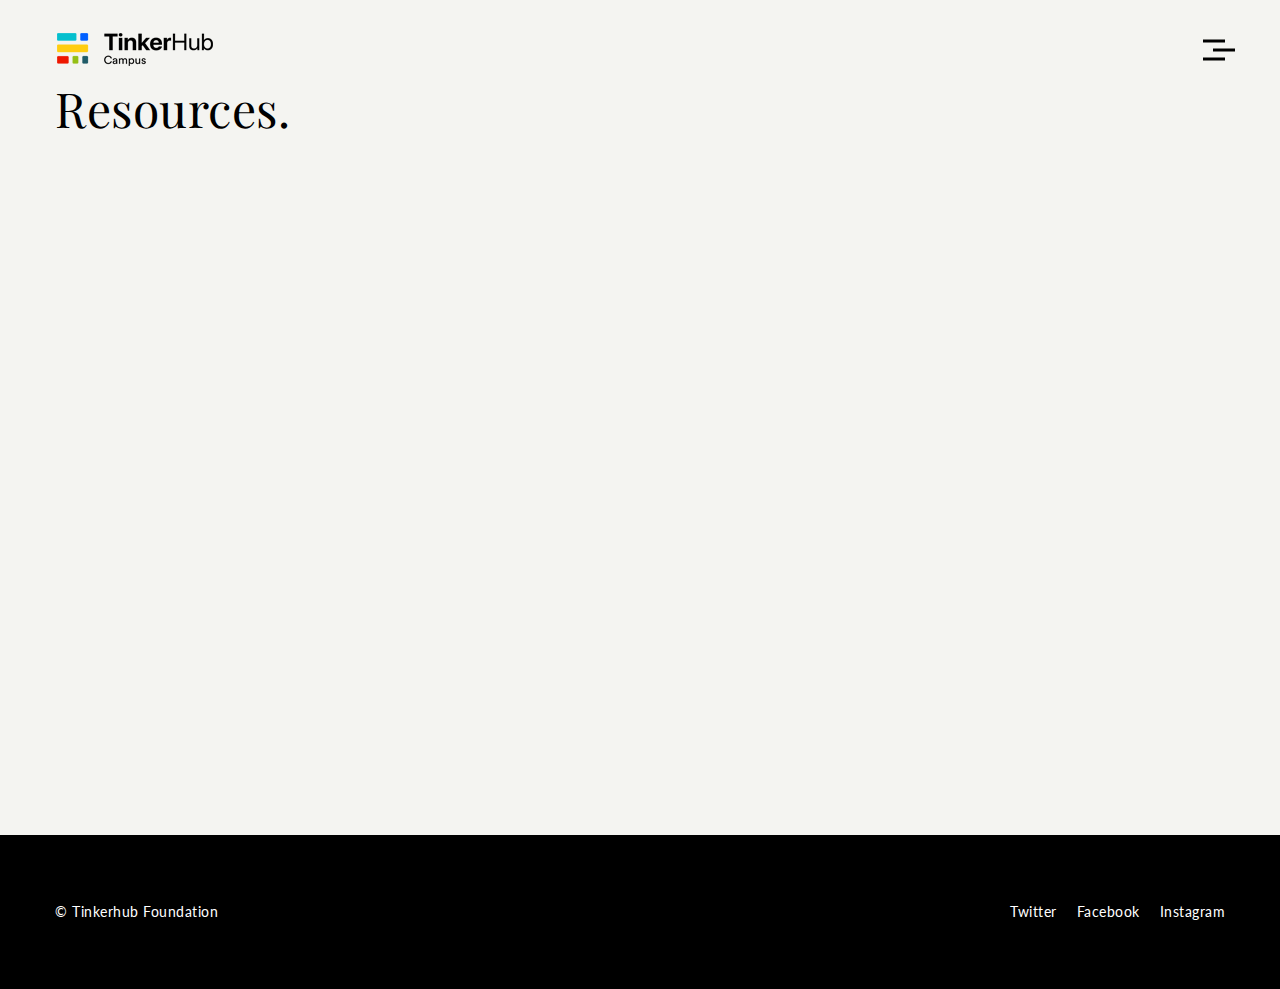
==== commit 32871c03: "Header font size changed" ====
--- a/resources.html
+++ b/resources.html
@@ -43,7 +43,7 @@
                                 <a href="https://dravog7.github.io/tinkerhubCampus/#/handbook">Handbook</a>
                             </li>                            
                             <li>
-                                <a href="gallery.html"  class="current">Resources</a>
+                                <a href="resources.html"  class="current">Resources</a>
                             </li>                            
                             <!-- <li>
                                 <a href="#">Portfolio Post</a>
@@ -110,13 +110,13 @@
             <!--Footer-->
 
             <footer class="footer">
-                <div class="footer-content content-1170 center-relative">	        
+                <div class="footer-content content-1170 center-relative">           
                     <ul class="copyright-holder">
                         <li class="copyright-footer">
-                            2017 Park HTML Template by <a href="http://cocobasic.com">CocoBasic</a>.                
+                            © <a href="http://tinkerhub.org">Tinkerhub Foundation</a>                
                         </li>
                         <li class="social-footer">                
-                            <a href="#">Twitter</a><a href="#">Facebook</a><a href="#">Instagram</a><a href="#">Behance</a>                
+                            <a href="https://twitter.com/tinkerhub">Twitter</a><a href="https://www.facebook.com/tinkerhub">Facebook</a><a href="https://www.instagram.com/tinkerhub">Instagram</a>                
                         </li>            
                     </ul>
                 </div>
--- a/style.css
+++ b/style.css
@@ -369,7 +369,7 @@
 
 .blog-holder 
 {
-    margin-top: 90px;
+    margin-top: 20px;
 }
 
 .blog-item-holder
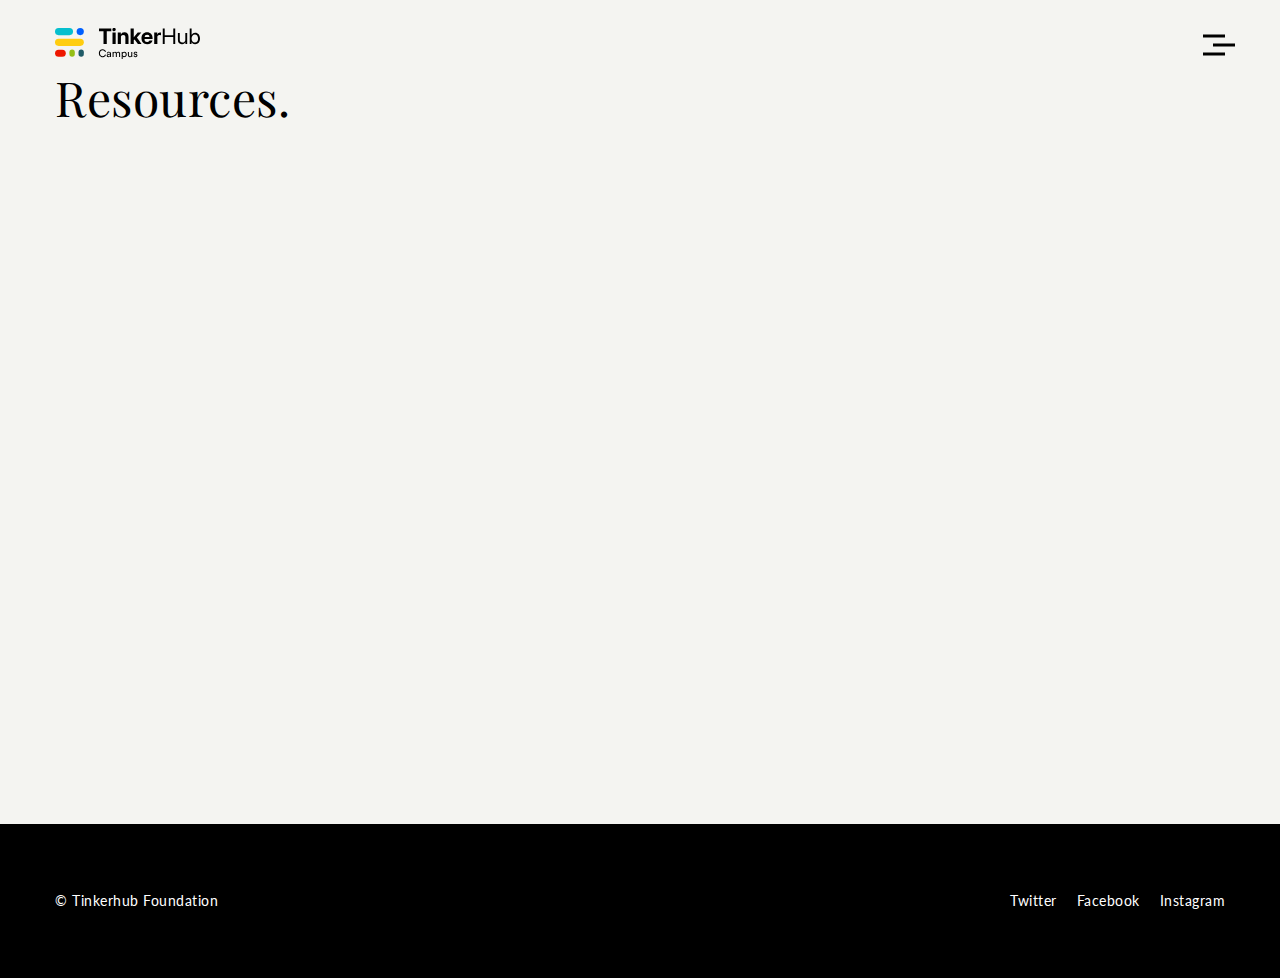
==== commit b1a447d1: "Logo changed to svg" ====
--- a/resources.html
+++ b/resources.html
@@ -18,7 +18,7 @@
         <link rel="stylesheet" type="text/css"  href='css/justifiedGallery.min.css' />
         <link rel="stylesheet" type="text/css"  href='css/prettyPhoto.css' />
         <link rel="stylesheet" type="text/css"  href='style.css' />
-
+        
         <!--[if lt IE 9]>
                 <script src="js/html5.js"></script>            
                 <script src="js/respond.min.js"></script>                   
@@ -82,7 +82,7 @@
             <div class="center-relative relative content-1170">
                 <div>
                     <a href="index.html">
-                        <img src="images/logo_@x2.png" alt="Park">
+                        <img src="images/logo_@x2.svg" alt="Park">
                     </a>               
                 </div>
                 <div class="toggle-holder">
